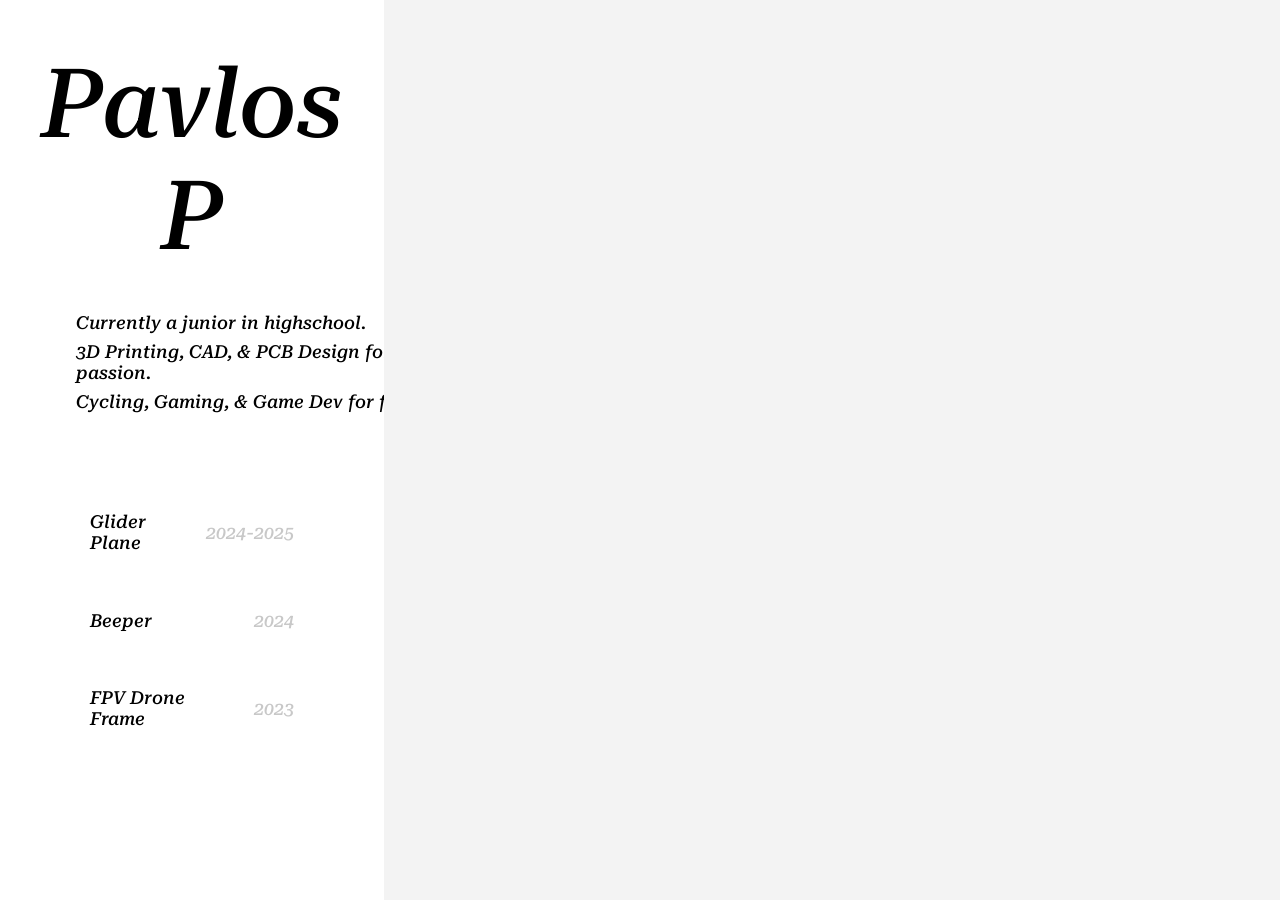
==== Portfolio-Web-App/index.html @ c1d00d09 "Mock Design" ====
<!DOCTYPE html>
<html lang="en">
<head>
    <meta charset="UTF-8">
    <meta name="viewport" content="width=device-width, initial-scale=1.0">
    <title>Document</title>
    <link rel="stylesheet" href="style.css">
</head>
<body>
    <div class="index-container">
        <div class="index-headline">
            <a href="index.html">
                <h1>Pavlos P</h1>
            </a>
            <p class="headline-description">Currently a junior in highschool.</p>
            <p class="headline-description">3D Printing, CAD, & PCB Design for passion.</p>
            <p class="headline-description">Cycling, Gaming, & Game Dev for fun.</p>
            <div class="headline-date-container">
                <a class="headline-date" href="#">
                    <p class="project-text">Glider Plane</p>
                    <p class="date-text">2024-2025</p>
                </a>
                <a class="headline-date" href="#">
                    <p class="project-text">Beeper</p>
                    <p class="date-text">2024</p>
                </a>
                <a class="headline-date" href="#">
                    <p class="project-text">FPV Drone Frame</p>
                    <p class="date-text">2023</p>
                </a>
            </div>
        </div>
        <div class="index-featured">
            
        </div>
    </div>
</body>
</html>
---- Portfolio-Web-App/style.css ----
@import url('https://fonts.googleapis.com/css2?family=Roboto:wght@300;400;500;700&display=swap');
@import url('https://fonts.googleapis.com/css2?family=Roboto+Serif:ital,wght@0,100..900;1,100..900&display=swap');

body {
    margin: 0;
    padding: 0;
    font-family: "Roboto", serif;
    font-weight: 300;
    font-style: normal;
    color: black;
    background-color: #ffffff;
}

.index-container {
    margin: 0;
    padding: 0;
    display: flex;
    align-items: center;
    flex-direction: row;
    height: 100vh;
}

.index-headline {
    margin: 0;
    padding: 0;
    display: flex;
    align-items: center;
    flex-direction: column;
    background-color: #ffffff;
    width: 30%;
    height: 100vh;
}

a{
    margin: 0;
    padding: 0;
    text-decoration: none;
}

h1 {
    text-decoration: none;
    font-family: "Roboto Serif", serif;
    font-style: italic;
    margin: 0;
    padding: 0;
    padding-top: 48px;
    padding-bottom: 32px;
    font-size: 96px;
    font-weight: 500;
    transition: transform 0.3s ease;
    text-align: center; 
    color: black;
}

h1:hover {
    text-decoration: line-through;
    transform: scale(1.1);
}

p {
    color: rgb(0, 0, 0);
    font-family: "Roboto Serif", serif;
}

.headline-description{
    font-style: italic;
    margin: 0;
    padding: 0;
    padding-top: 8px;
    font-size: 18px;
    font-weight: 500;
    text-align: left; 
    width: 100%; 
    padding-left: 152px; 
}

.headline-date-container {
    display: flex;
    flex-direction: column;
    justify-content: space-between; 
    align-items: center; 
    width: 70%; 
    margin-top: 64px; 
}

.headline-date {
    display: flex;
    justify-content: space-between; 
    align-items: center; 
    width: 100%; 
    margin-top: 24px; 
    transition: transform 0.3s ease; 
    background-color: #ffffff; 
    border-radius: 16px;
    height: 64px; 
}

.headline-date:hover {
    transform: scale(1.1); 
    background-color: #f2f2f2; 
}

.project-text {
    font-style: italic;
    margin: 0;
    padding: 0;
    font-size: 18px;
    font-weight: 500;
    padding-left: 32px; 
    text-align: left; 
}

.date-text {
    font-style: italic;
    color: rgb(200, 200, 200);
    margin: 0;
    padding: 0;
    width: 40%;
    font-size: 18px;
    font-weight: 500;
    padding-right: 32px; 
    text-align: right; 
}

.index-featured {
    margin: 0;
    padding: 0;
    display: flex;
    justify-content: center;
    align-items: center;
    flex-direction: column;
    text-align: center;
    background-color: #f3f3f3;
    width: 70%;
    height: 100vh;
}

.project-image {
    margin: 0;
    padding: 0;
    width: 90%;
    height: 90%;
}

.image-description {
    font-style: italic;
    margin: 0;
    padding: 0;
    padding-top: 8px;
    font-size: 18px;
    font-weight: 500;
    text-align: left; 
    width: 100%; 
    text-align: left; 
}
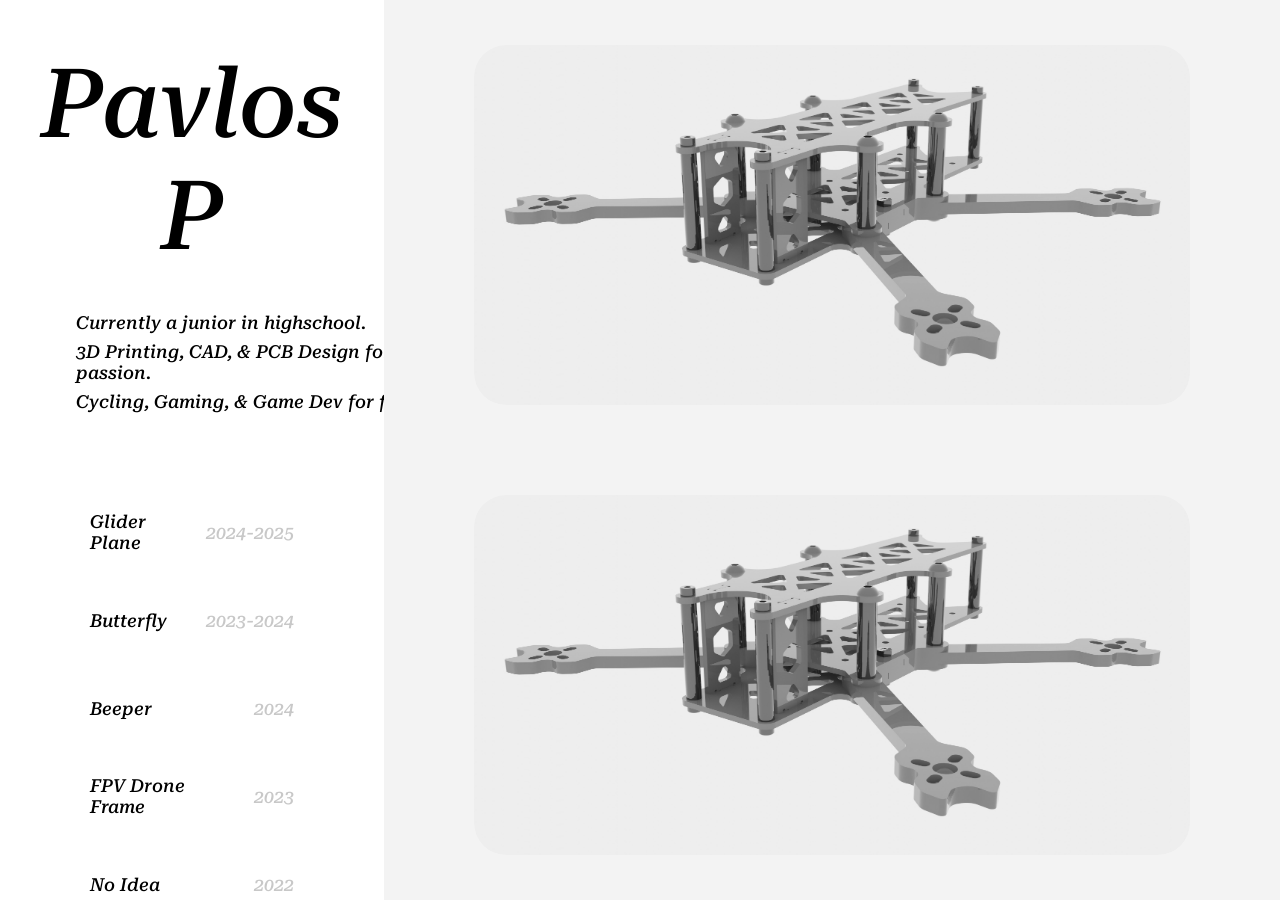
==== commit 5041925e: "Nearly Finished Homepage" ====
--- a/Portfolio-Web-App/index.html
+++ b/Portfolio-Web-App/index.html
@@ -21,6 +21,10 @@
                     <p class="date-text">2024-2025</p>
                 </a>
                 <a class="headline-date" href="#">
+                    <p class="project-text">Butterfly</p>
+                    <p class="date-text">2023-2024</p>
+                </a>
+                <a class="headline-date" href="#">
                     <p class="project-text">Beeper</p>
                     <p class="date-text">2024</p>
                 </a>
@@ -28,10 +32,25 @@
                     <p class="project-text">FPV Drone Frame</p>
                     <p class="date-text">2023</p>
                 </a>
+                <a class="headline-date" href="#">
+                    <p class="project-text">No Idea</p>
+                    <p class="date-text">2022</p>
+                </a>
             </div>
         </div>
         <div class="index-featured">
-            
+            <div class="project-container">
+                <a class="project-link" href="#">
+                    <img src="Frame Render V4.jpg" class="project-image" alt="frame-render">
+                    <p class="image-description">This is a project</p>
+                </a>
+            </div>
+            <div class="project-container">
+                <a class="project-link" href="#">
+                    <img src="Frame Render V4.jpg" class="project-image" alt="frame-render">
+                    <p class="image-description">This is a project</p>
+                </a>
+            </div>
         </div>
     </div>
 </body>
--- a/Portfolio-Web-App/style.css
+++ b/Portfolio-Web-App/style.css
@@ -28,7 +28,7 @@
     flex-direction: column;
     background-color: #ffffff;
     width: 30%;
-    height: 100vh;
+    height: 100%;
 }
 
 a{
@@ -55,6 +55,7 @@
 h1:hover {
     text-decoration: line-through;
     transform: scale(1.1);
+    text-shadow: 0 16px 32px rgba(0, 0, 0, 0.2); 
 }
 
 p {
@@ -98,6 +99,7 @@
 .headline-date:hover {
     transform: scale(1.1); 
     background-color: #f2f2f2; 
+    box-shadow: 0 8px 16px rgba(0, 0, 0, 0.2); 
 }
 
 .project-text {
@@ -127,29 +129,65 @@
     padding: 0;
     display: flex;
     justify-content: center;
-    align-items: center;
     flex-direction: column;
-    text-align: center;
     background-color: #f3f3f3;
     width: 70%;
-    height: 100vh;
+    height: 100%;
+}
+
+.project-container {
+    display: flex;
+    height: 50%;
+    width: 100%;
+    justify-content: center;
+    align-items: center;
+    position: relative; /* Make the container a positioning context */
+}
+
+.project-link {
+    display: block; /* Make the link a block element */
+    text-decoration: none; /* Remove underline */
+    position: relative; /* Positioning context for the description */
+    width: 80%; /* Match the width of the image */
+    height: 80%; /* Match the height of the image */
+    overflow: hidden; /* Ensure the animation stays within the container */
+    border-radius: 32px; /* Match the image border radius */
+    transition: transform 0.3s ease, box-shadow 0.3s ease; /* Smooth transitions */
+}
+
+.project-link:hover {
+    transform: scale(1.1); 
+    box-shadow: 0 8px 16px rgba(0, 0, 0, 0.2); 
 }
 
 .project-image {
-    margin: 0;
-    padding: 0;
-    width: 90%;
-    height: 90%;
+    width: 100%;
+    height: 100%;
+    object-fit: cover;
+    border-radius: 32px;
+    transition: filter 0.3s ease; 
+    filter: saturate(0); 
+}
+
+.project-link:hover .project-image {
+    filter: saturate(100%);
 }
 
 .image-description {
+    color: rgb(0, 0, 0);
     font-style: italic;
     margin: 0;
-    padding: 0;
-    padding-top: 8px;
+    padding: 8px 16px; 
     font-size: 18px;
     font-weight: 500;
-    text-align: left; 
-    width: 100%; 
-    text-align: left; 
+    position: absolute; 
+    bottom: 20px; 
+    left: 10%; 
+    transform: translateX(-50%); 
+    transition: opacity 0.3s ease; 
+    opacity: 0; 
+}
+
+.project-link:hover .image-description {
+    opacity: 1; 
 }
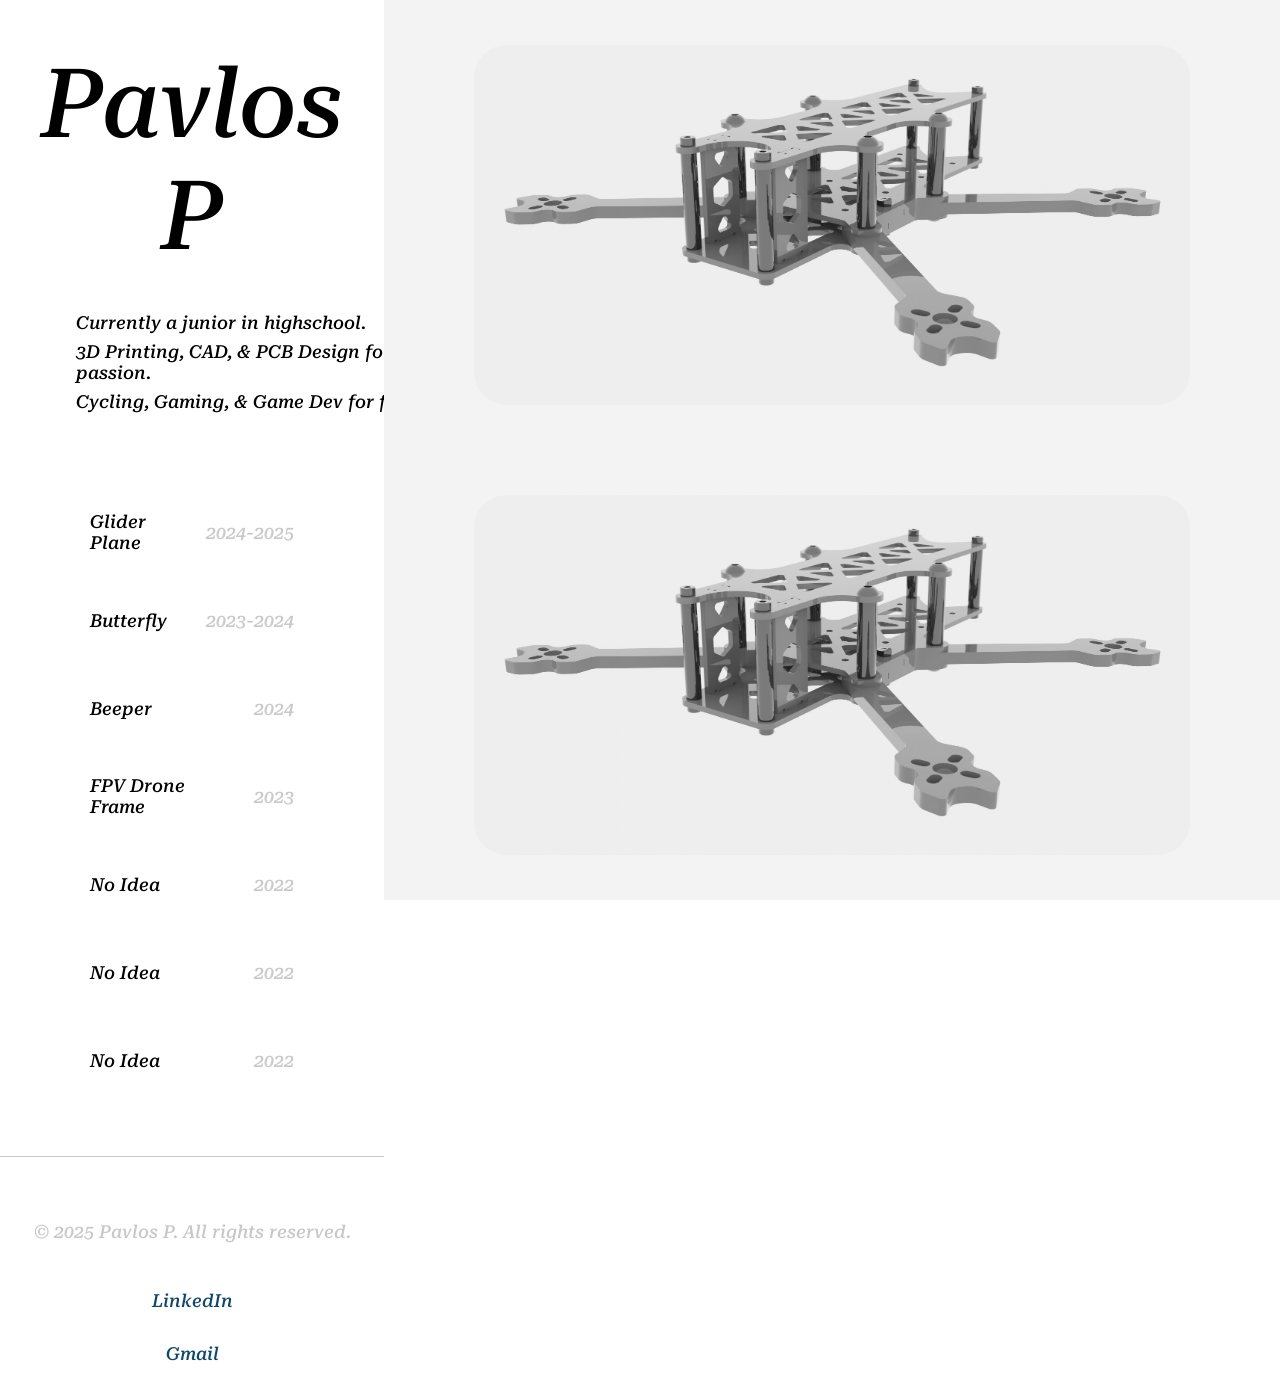
==== commit 91e0114a: "Footer" ====
--- a/Portfolio-Web-App/index.html
+++ b/Portfolio-Web-App/index.html
@@ -36,7 +36,20 @@
                     <p class="project-text">No Idea</p>
                     <p class="date-text">2022</p>
                 </a>
+                <a class="headline-date" href="#">
+                    <p class="project-text">No Idea</p>
+                    <p class="date-text">2022</p>
+                </a>
+                <a class="headline-date" href="#">
+                    <p class="project-text">No Idea</p>
+                    <p class="date-text">2022</p>
+                </a>
             </div>
+            <footer class="footer">
+                <p class="footer-text">&copy; 2025 Pavlos P. All rights reserved.</p>
+                <a class="footer-link" href="https://linkedin.com/in/pavlos" target="_blank">LinkedIn</a>
+                <a class="footer-link" href="https://pavlos.paparrizos@gmail.com" target="_blank">Gmail</a>
+            </footer>
         </div>
         <div class="index-featured">
             <div class="project-container">
--- a/Portfolio-Web-App/style.css
+++ b/Portfolio-Web-App/style.css
@@ -9,6 +9,7 @@
     font-style: normal;
     color: black;
     background-color: #ffffff;
+    scroll-behavior: smooth;
 }
 
 .index-container {
@@ -17,7 +18,6 @@
     display: flex;
     align-items: center;
     flex-direction: row;
-    height: 100vh;
 }
 
 .index-headline {
@@ -28,7 +28,7 @@
     flex-direction: column;
     background-color: #ffffff;
     width: 30%;
-    height: 100%;
+    height: 100vh;
 }
 
 a{
@@ -55,7 +55,7 @@
 h1:hover {
     text-decoration: line-through;
     transform: scale(1.1);
-    text-shadow: 0 16px 32px rgba(0, 0, 0, 0.2); 
+    text-shadow: 0 16px 32px rgba(0, 0, 0, 0.6); 
 }
 
 p {
@@ -132,7 +132,10 @@
     flex-direction: column;
     background-color: #f3f3f3;
     width: 70%;
-    height: 100%;
+    height: 100vh;
+    position: fixed; 
+    top: 0; 
+    right: 0;
 }
 
 .project-container {
@@ -190,4 +193,43 @@
 
 .project-link:hover .image-description {
     opacity: 1; 
+}
+
+footer{
+    width: 100%;
+    border-top: 1px solid rgb(200, 200, 200);
+    margin: 0;
+    padding-top: 64px;
+    margin-top: 64px;
+    display: flex;
+    flex-direction: column;
+    padding-bottom: 32px;
+}
+
+.footer-text{
+    font-style: italic;
+    color: rgb(200, 200, 200);
+    margin: 0;
+    padding: 0;
+    font-size: 18px;
+    font-weight: 500;
+    text-align: center; 
+    padding-bottom: 16px;
+}
+
+.footer-link{
+    font-family: "Roboto Serif", serif;
+    padding-top: 32px;
+    font-style: italic;
+    color: rgb(13, 71, 105);
+    font-size: 18px;
+    font-weight: 500;
+    text-align: center; 
+    transition: transform 0.3s ease; 
+}
+
+.footer-link:hover{
+    text-decoration: line-through;
+    transform: scale(1.1); 
+    text-shadow: 0 8px 16px rgba(0, 0, 0, 0.6); 
 }
